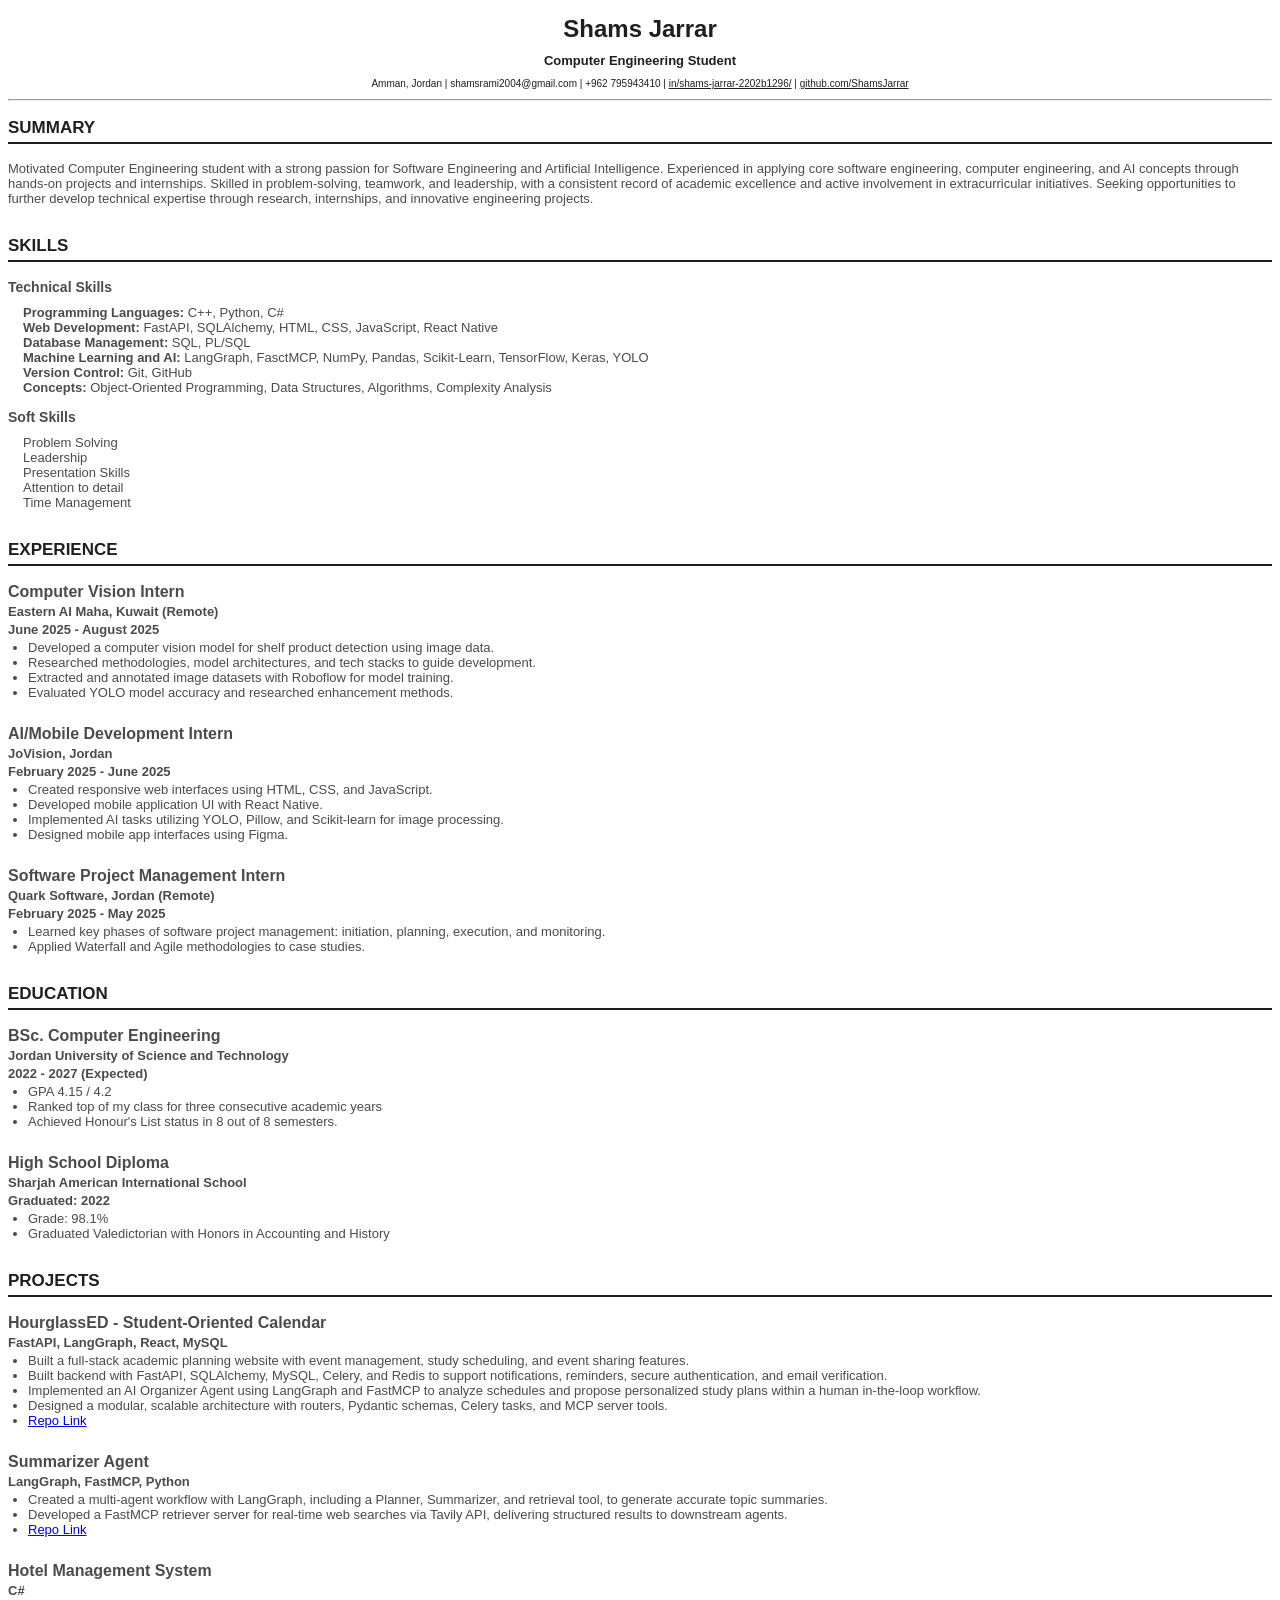
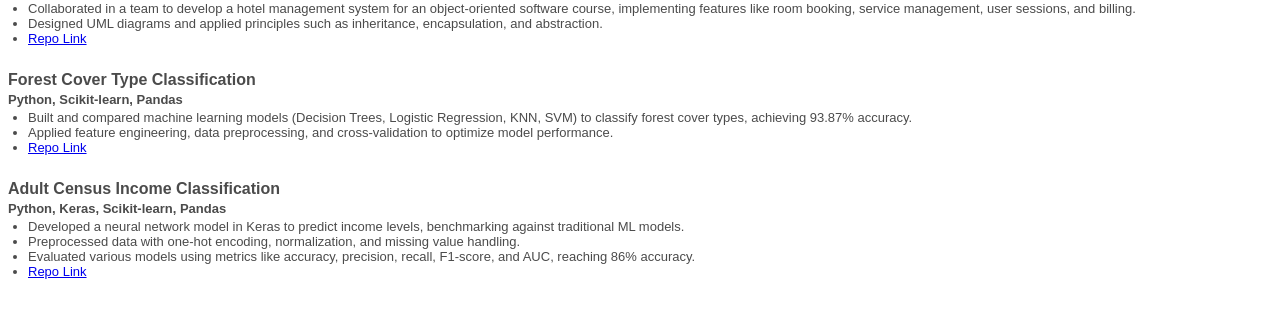
==== CV.html @ a5b00ed8 "Required Version of the task" ====
<!DOCTYPE html>
<html lang="en">

    <head>
        <title>Shams Jarrar CV</title>

        <style>
            header {
                text-align: center;
                color:#1f1f1f;
            }

            header p.info a {
                color: #1f1f1f;
            }

            body {
                font-family: Arial, Helvetica, sans-serif;
            }

            section {
                margin-bottom: 30px;
            }

            h3.section-title {
                font-size: 17px;
                font-weight: 600;
                padding-bottom: 4px;
                color:#1f1f1f;
                border-bottom: 2px solid #1f1f1f;
            }
            
            p.section-body {
                font-size: 13px;
                color: #4b4b4b;
                font-weight: 500;
            }

            p.list-title {
                font-size: 14px;
                color: #4b4b4b;
                font-weight: 600;
                margin-bottom: 10px;
            }

            ul.skills {
                list-style-type: none;
                padding-left: 15px;
                margin-top: 0;
                margin-bottom: 10px;
            }

            li {
                font-size: 13px;
                color: #4b4b4b;
                font-weight: 500;
            }

            div.experience {
                margin-bottom: 25px;
            }

            p.experience-title {
                font-size: 16px;
                color: #4b4b4b;
                font-weight: 600;
                margin-bottom: 3px;
            }

            p.experience-subtitle {
                font-size: 13px;
                color: #4b4b4b;
                font-weight: 600;
                margin-top: 0;
                margin-bottom: 3px;
            }

            ul.experience-desc {
                list-style-type: disc;
                padding-left: 20px;
                margin-top: 0;
            }

            div.education {
                margin-bottom: 25px;
            }

            p.education-title {
                font-size: 16px;
                color: #4b4b4b;
                font-weight: 600;
                margin-bottom: 3px;
            }

            p.education-subtitle {
                font-size: 13px;
                color: #4b4b4b;
                font-weight: 600;
                margin-top: 0;
                margin-bottom: 3px;
            }

            ul.education-desc {
                list-style-type: disc;
                padding-left: 20px;
                margin-top: 0;
            }

            div.project {
                margin-bottom: 25px;
            }

            p.project-title {
                font-size: 16px;
                color: #4b4b4b;
                font-weight: 600;
                margin-bottom: 3px;
            }
            
            p.project-subtitle {
                font-size: 13px;
                color: #4b4b4b;
                font-weight: 600;
                margin-top: 0;
                margin-bottom: 3px;
            }

            ul.project-desc {
                list-style-type: disc;
                padding-left: 20px;
                margin-top: 0;
            }

        </style>
    </head>

    <body>

        <header>
            <h2 style="margin-top: 15px; margin-bottom: 6px;">Shams Jarrar</h2>
            <p style="font-size: 13px; margin: 10px; font-weight: 600;">Computer Engineering Student</p>
            <p style="font-size: 10px" class="info">Amman, Jordan | 
                <a href="mailto:shamsrami2004@gmail.com" style="text-decoration: none">shamsrami2004@gmail.com</a> | 
                <a href="tel:+962795943410" style="text-decoration: none">+962 795943410</a> |
                <a href="https://www.linkedin.com/in/shams-jarrar-2202b1296/">in/shams-jarrar-2202b1296/</a> |
                <a href="https://github.com/shamsjarrar">github.com/ShamsJarrar</a>
             </p>
        </header>
        <hr>

        <main>

            <section aria-labelledby="summary">
                <h3 class="section-title">SUMMARY</h3>
                <p class="section-body">
                    Motivated Computer Engineering student with a strong passion for Software Engineering and Artificial Intelligence. Experienced in applying core
                    software engineering, computer engineering, and AI concepts through hands-on projects and internships. Skilled in problem-solving, teamwork,
                    and leadership, with a consistent record of academic excellence and active involvement in extracurricular initiatives. Seeking opportunities to
                    further develop technical expertise through research, internships, and innovative engineering projects.
                </p>
            </section>

            <section aria-labelledby="skills">
                <h3 class="section-title">SKILLS</h3>
                <p class="list-title">Technical Skills</p>
                <ul class="skills">
                    <li><strong >Programming Languages: </strong> C++, Python, C#</li>
                    <li><strong >Web Development: </strong> FastAPI, SQLAlchemy, HTML, CSS, JavaScript, React Native</li>
                    <li><strong >Database Management: </strong> SQL, PL/SQL</li>
                    <li><strong >Machine Learning and AI: </strong> LangGraph, FasctMCP, NumPy, Pandas, Scikit-Learn, TensorFlow, Keras, YOLO</li>
                    <li><strong >Version Control: </strong> Git, GitHub</li>
                    <li><strong >Concepts: </strong> Object-Oriented Programming, Data Structures, Algorithms, Complexity Analysis</li>
                </ul>

                <p class="list-title">Soft Skills</p>
                <ul class="skills">
                    <li>Problem Solving</li>
                    <li>Leadership</li>
                    <li>Presentation Skills</li>
                    <li>Attention to detail</li>
                    <li>Time Management</li>
                </ul>
            </section>

            <section aria-labelledby="experience">
                <h3 class="section-title">EXPERIENCE</h3>
                
                <div aria-labelledby="Computer-Vision intern" class="experience">
                    <p class="experience-title">Computer Vision Intern</p>
                    <p class="experience-subtitle">Eastern Al Maha, Kuwait (Remote)</p>
                    <p class="experience-subtitle">June 2025 - August 2025</p>
                    <ul class="experience-desc">
                        <li>Developed a computer vision model for shelf product detection using image data.</li>
                        <li>Researched methodologies, model architectures, and tech stacks to guide development.</li>
                        <li>Extracted and annotated image datasets with Roboflow for model training.</li>
                        <li>Evaluated YOLO model accuracy and researched enhancement methods.</li>
                    </ul>
                </div>

                <div aria-labelledby="AI/Mobile dev intern" class="experience">
                    <p class="experience-title">AI/Mobile Development Intern</p>
                    <p class="experience-subtitle">JoVision, Jordan</p>
                    <p class="experience-subtitle">February 2025 - June 2025</p>
                    <ul class="experience-desc">
                        <li>Created responsive web interfaces using HTML, CSS, and JavaScript.</li>
                        <li>Developed mobile application UI with React Native.</li>
                        <li>Implemented AI tasks utilizing YOLO, Pillow, and Scikit-learn for image processing.</li>
                        <li>Designed mobile app interfaces using Figma.</li>
                    </ul>
                </div>

                <div aria-labelledby="Software Project Management intern" class="experience">
                    <p class="experience-title">Software Project Management Intern</p>
                    <p class="experience-subtitle">Quark Software, Jordan (Remote)</p>
                    <p class="experience-subtitle">February 2025 - May 2025</p>
                    <ul class="experience-desc">
                        <li>Learned key phases of software project management: initiation, planning, execution, and monitoring.</li>
                        <li>Applied Waterfall and Agile methodologies to case studies.</li>
                    </ul>
                </div>
            </section>

            <section aria-labelledby="education">
                <h3 class="section-title">EDUCATION</h3>

                <div aria-labelledby="Bachelor's Computer Engineering" class="education">
                    <p class="education-title">BSc. Computer Engineering</p>
                    <p class="education-subtitle">Jordan University of Science and Technology</p>
                    <p class="education-subtitle">2022 - 2027 (Expected)</p>
                    <ul class="education-desc">
                        <li>GPA 4.15 / 4.2</li>
                        <li>Ranked top of my class for three consecutive academic years</li>
                        <li>Achieved Honour's List status in 8 out of 8 semesters.</li>
                    </ul>
                </div>

                <div aria-labelledby="High School Diploma" class="education">
                    <p class="education-title">High School Diploma</p>
                    <p class="education-subtitle">Sharjah American International School</p>
                    <p class="education-subtitle">Graduated: 2022</p>
                    <ul class="education-desc">
                        <li>Grade: 98.1%</li>
                        <li>Graduated Valedictorian with Honors in Accounting and History</li>
                    </ul>
                </div>
            </section>

            <section aria-labelledby="Projects">
                <h3 class="section-title">PROJECTS</h3>

                <div aria-labelledby="Hourglassed" class="project">
                    <p class="project-title">HourglassED - Student-Oriented Calendar</p>
                    <p class="project-subtitle">FastAPI, LangGraph, React, MySQL</p>
                    <ul class="project-desc">
                        <li>Built a full-stack academic planning website with event management, study scheduling, and event sharing features.</li>
                        <li>Built backend with FastAPI, SQLAlchemy, MySQL, Celery, and Redis to support notifications, reminders, secure authentication, and email
                        verification.</li>
                        <li>Implemented an AI Organizer Agent using LangGraph and FastMCP to analyze schedules and propose personalized study plans within a human
                        in-the-loop workflow.</li>
                        <li>Designed a modular, scalable architecture with routers, Pydantic schemas, Celery tasks, and MCP server tools.</li>
                        <li><a href="https://github.com/ShamsJarrar/HourglassED">Repo Link</a></li>
                    </ul>
                </div>

               <div aria-labelledby="Summarizer Agent" class="project">
                    <p class="project-title">Summarizer Agent</p>
                    <p class="project-subtitle">LangGraph, FastMCP, Python</p>
                    <ul class="project-desc">
                        <li>Created a multi-agent workflow with LangGraph, including a Planner, Summarizer, and retrieval tool, to generate accurate topic summaries.</li>
                        <li>Developed a FastMCP retriever server for real-time web searches via Tavily API, delivering structured results to downstream agents.</li>
                        <li><a href="https://github.com/ShamsJarrar/Summarizer-Agent">Repo Link</a></li>
                    </ul>
                </div> 

                <div aria-labelledby="Hotel Management System" class="project">
                    <p class="project-title">Hotel Management System</p>
                    <p class="project-subtitle">C#</p>
                    <ul class="project-desc">
                        <li>Collaborated in a team to develop a hotel management system for an object-oriented software course, implementing features like room booking,
                        service management, user sessions, and billing.</li>
                        <li>Designed UML diagrams and applied principles such as inheritance, encapsulation, and abstraction.</li>
                        <li><a href="https://github.com/ShamsJarrar/Hotel-Management-System">Repo Link</a></li>
                    </ul>
                </div>

                <div aria-labelledby="Forest Cover Type Classification" class="project">
                    <p class="project-title">Forest Cover Type Classification</p>
                    <p class="project-subtitle">Python, Scikit-learn, Pandas</p>
                    <ul class="project-desc">
                        <li>Built and compared machine learning models (Decision Trees, Logistic Regression, KNN, SVM) to classify forest cover types, achieving 93.87%
                        accuracy.</li>
                        <li>Applied feature engineering, data preprocessing, and cross-validation to optimize model performance.</li>
                        <li><a href="https://github.com/ShamsJarrar/Forest-Cover-Type-Classification">Repo Link</a></li>
                    </ul>
                </div>

                <div aria-labelledby="Adult Census Income Classification" class="project">
                    <p class="project-title">Adult Census Income Classification</p>
                    <p class="project-subtitle">Python, Keras, Scikit-learn, Pandas</p>
                    <ul class="project-desc">
                        <li>Developed a neural network model in Keras to predict income levels, benchmarking against traditional ML models.</li>
                        <li>Preprocessed data with one-hot encoding, normalization, and missing value handling.</li>
                        <li>Evaluated various models using metrics like accuracy, precision, recall, F1-score, and AUC, reaching 86% accuracy.</li>
                        <li><a href="https://github.com/ShamsJarrar/Adult-Census-Income-Classification">Repo Link</a></li>
                    </ul>
                </div>
            </section>

            

        </main>

    </body>

</html>
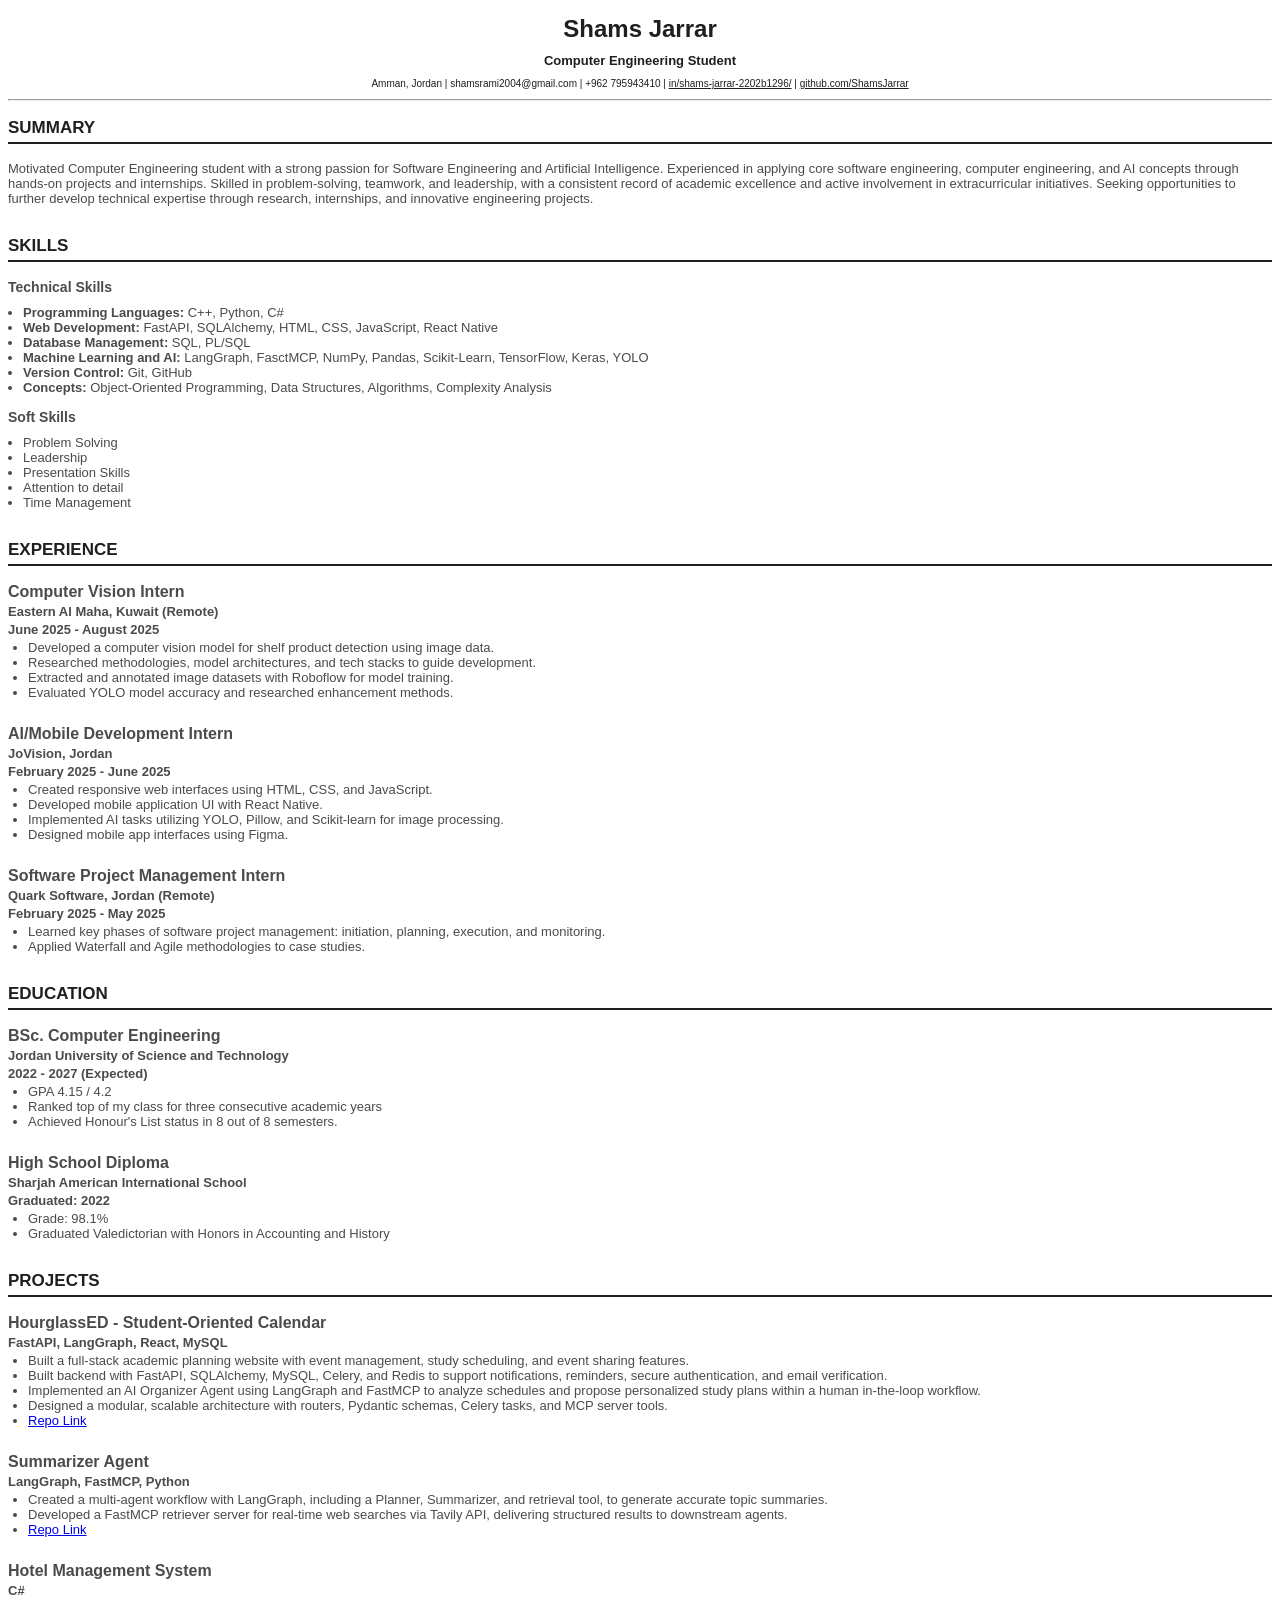
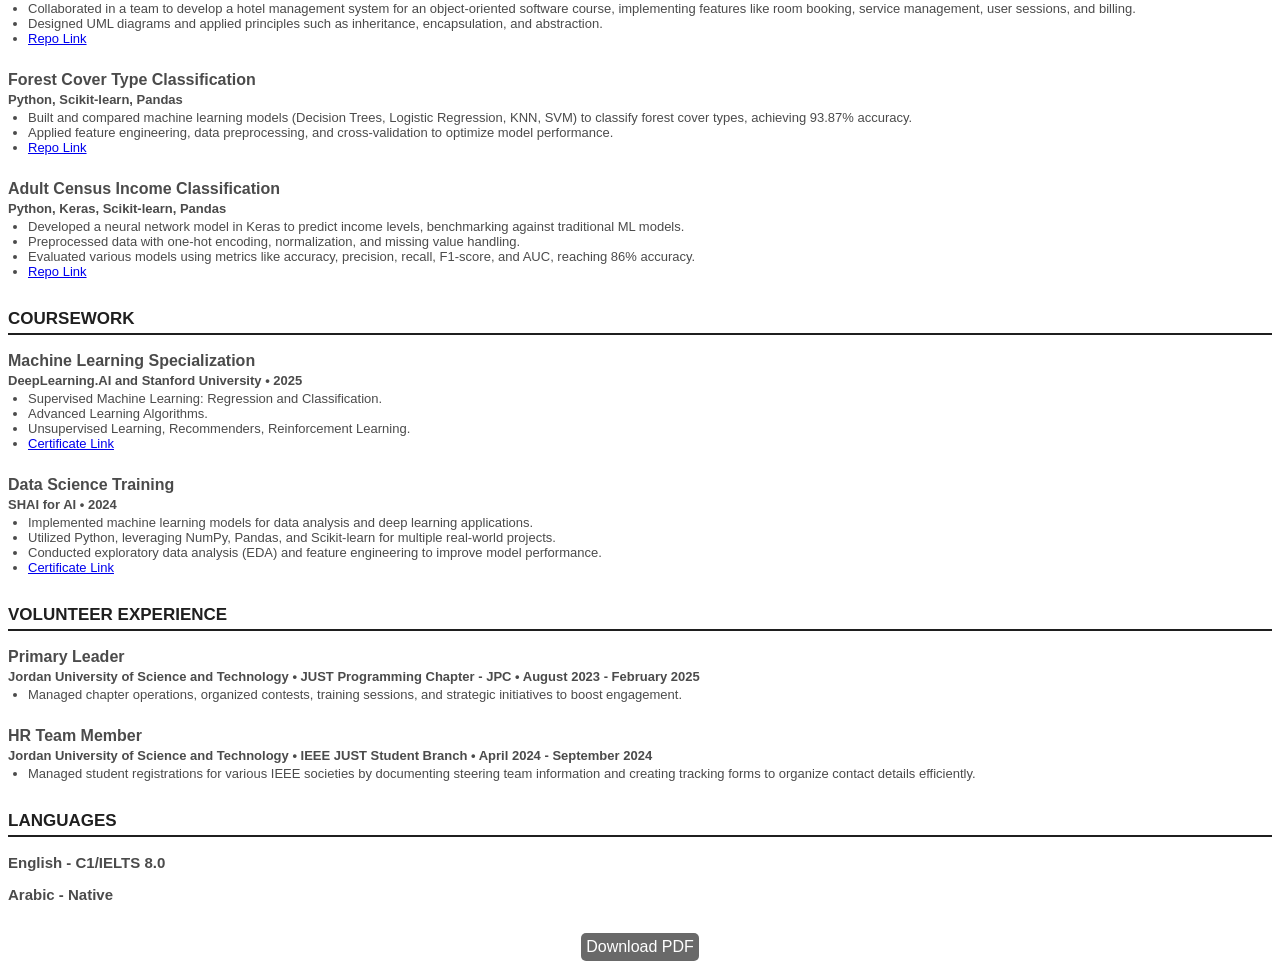
==== commit c9529171: "Added more sections and added download pdf option" ====
--- a/CV.html
+++ b/CV.html
@@ -30,12 +30,14 @@
                 border-bottom: 2px solid #1f1f1f;
             }
             
-            p.section-body {
+            /* Summary */
+            p.summary-body {
                 font-size: 13px;
                 color: #4b4b4b;
                 font-weight: 500;
             }
 
+            /*Skills*/
             p.list-title {
                 font-size: 14px;
                 color: #4b4b4b;
@@ -44,7 +46,7 @@
             }
 
             ul.skills {
-                list-style-type: none;
+                list-style-type: disc;
                 padding-left: 15px;
                 margin-top: 0;
                 margin-bottom: 10px;
@@ -56,6 +58,7 @@
                 font-weight: 500;
             }
 
+            /* Experience */
             div.experience {
                 margin-bottom: 25px;
             }
@@ -81,6 +84,7 @@
                 margin-top: 0;
             }
 
+            /* Education */
             div.education {
                 margin-bottom: 25px;
             }
@@ -106,6 +110,7 @@
                 margin-top: 0;
             }
 
+            /* Projects */
             div.project {
                 margin-bottom: 25px;
             }
@@ -129,6 +134,98 @@
                 list-style-type: disc;
                 padding-left: 20px;
                 margin-top: 0;
+            }
+
+            /* Coursework */
+            div.coursework {
+                margin-bottom: 25px;
+            }
+
+            p.coursework-title {
+                font-size: 16px;
+                color: #4b4b4b;
+                font-weight: 600;
+                margin-bottom: 3px;
+            }
+
+            p.coursework-subtitle {
+                font-size: 13px;
+                color: #4b4b4b;
+                font-weight: 600;
+                margin-top: 0;
+                margin-bottom: 3px;
+            }
+
+            ul.coursework-desc {
+                list-style-type: disc;
+                padding-left: 20px;
+                margin-top: 0;
+            }
+
+            /*Volunteer*/
+            div.volunteer {
+                margin-bottom: 25px;
+            }
+
+            p.volunteer-title {
+                font-size: 16px;
+                color: #4b4b4b;
+                font-weight: 600;
+                margin-bottom: 3px;
+            }
+
+            p.volunteer-subtitle {
+                font-size: 13px;
+                color: #4b4b4b;
+                font-weight: 600;
+                margin-top: 0;
+                margin-bottom: 3px;
+            }
+
+            ul.volunteer-desc {
+                list-style-type: disc;
+                padding-left: 20px;
+                margin-top: 0;
+            }
+
+            /*Languages*/
+            p.language {
+                font-size: 15px;
+                color: #4b4b4b;
+                font-weight: 600;
+                margin-bottom: 15px;
+            }
+
+            /*PDF Download Button*/
+            button {
+                background-color: #696969;
+                color: white;
+                border: none;
+                border-radius: 5px;
+                padding: 5px;
+                font-size: 16px;
+            }
+
+            button:hover {
+                background-color: #999999;
+            }
+
+            @media print {
+                button {
+                    display: none;
+                }
+                
+                body {
+                    margin: 0;
+                    padding: 20px;
+                    background: white;
+                    color: black;
+                }
+            }
+
+            @page {
+                size: A4;
+                margin: 20mm;
             }
 
         </style>
@@ -146,13 +243,14 @@
                 <a href="https://github.com/shamsjarrar">github.com/ShamsJarrar</a>
              </p>
         </header>
+
         <hr>
 
         <main>
 
             <section aria-labelledby="summary">
                 <h3 class="section-title">SUMMARY</h3>
-                <p class="section-body">
+                <p class="summary-body">
                     Motivated Computer Engineering student with a strong passion for Software Engineering and Artificial Intelligence. Experienced in applying core
                     software engineering, computer engineering, and AI concepts through hands-on projects and internships. Skilled in problem-solving, teamwork,
                     and leadership, with a consistent record of academic excellence and active involvement in extracurricular initiatives. Seeking opportunities to
@@ -306,10 +404,67 @@
                 </div>
             </section>
 
+            <section aria-labelledby="Coursework">
+                <h3 class="section-title">COURSEWORK</h3>
+
+                <div aria-labelledby="Machine Learning Specialization" class="coursework">
+                    <p class="coursework-title">Machine Learning Specialization</p>
+                    <p class="coursework-subtitle">DeepLearning.AI and Stanford University • 2025</p>
+                    <ul class="coursework-desc">
+                        <li>Supervised Machine Learning: Regression and Classification.</li>
+                        <li>Advanced Learning Algorithms.</li>
+                        <li>Unsupervised Learning, Recommenders, Reinforcement Learning.</li>
+                        <li><a href="https://coursera.org/share/f9089699685578a5eaf85d1ded2d1d23">Certificate Link</a></li>
+                    </ul>
+                </div>
+
+                <div aria-labelledby="Data Science Training" class="coursework">
+                    <p class="coursework-title">Data Science Training</p>
+                    <p class="coursework-subtitle">SHAI for AI • 2024</p>
+                    <ul class="coursework-desc">
+                        <li>Implemented machine learning models for data analysis and deep learning applications.</li>
+                        <li>Utilized Python, leveraging NumPy, Pandas, and Scikit-learn for multiple real-world projects.</li>
+                        <li>Conducted exploratory data analysis (EDA) and feature engineering to improve model performance.</li>
+                        <li><a href="https://drive.google.com/file/d/1UxlGLKKX-EAxB8bT6cUQs9x_mluF6j4K/view?usp=sharing">Certificate Link</a></li>
+                    </ul>
+                </div>
+            </section>
             
-
+            <section aria-labelledby="Volunteer Experience">
+                <h3 class="section-title">VOLUNTEER EXPERIENCE</h3>
+
+                <div aria-labelledby="JPC Primary Leader" class="volunteer">
+                    <p class="volunteer-title">Primary Leader</p>
+                    <p class="volunteer-subtitle">Jordan University of Science and Technology • JUST Programming Chapter - JPC • August 2023 - February 2025</p>
+                    <ul class="volunteer-desc">
+                        <li>Managed chapter operations, organized contests, training sessions, and strategic initiatives to boost engagement.</li>
+                    </ul>
+                </div>
+
+                <div aria-labelledby="HR Team Member" class="volunteer">
+                    <p class="volunteer-title">HR Team Member</p>
+                    <p class="volunteer-subtitle">Jordan University of Science and Technology • IEEE JUST Student Branch • April 2024 - September 2024</p>
+                    <ul class="volunteer-desc">
+                        <li>Managed student registrations for various IEEE societies by documenting steering team information and creating tracking forms to organize
+                        contact details efficiently.</li>
+                    </ul>
+                </div>
+            </section>
+
+            <section aria-labelledby="Languages">
+                <h3 class="section-title">LANGUAGES</h3>
+                
+                <p class="language">English - C1/IELTS 8.0</p>
+                <p class="language">Arabic - Native</p>
+            </section>
         </main>
 
+        <footer style="text-align: center;">
+            <button onclick="window.print()">
+                Download PDF
+            </button>
+        </footer>
+
     </body>
 
 </html>
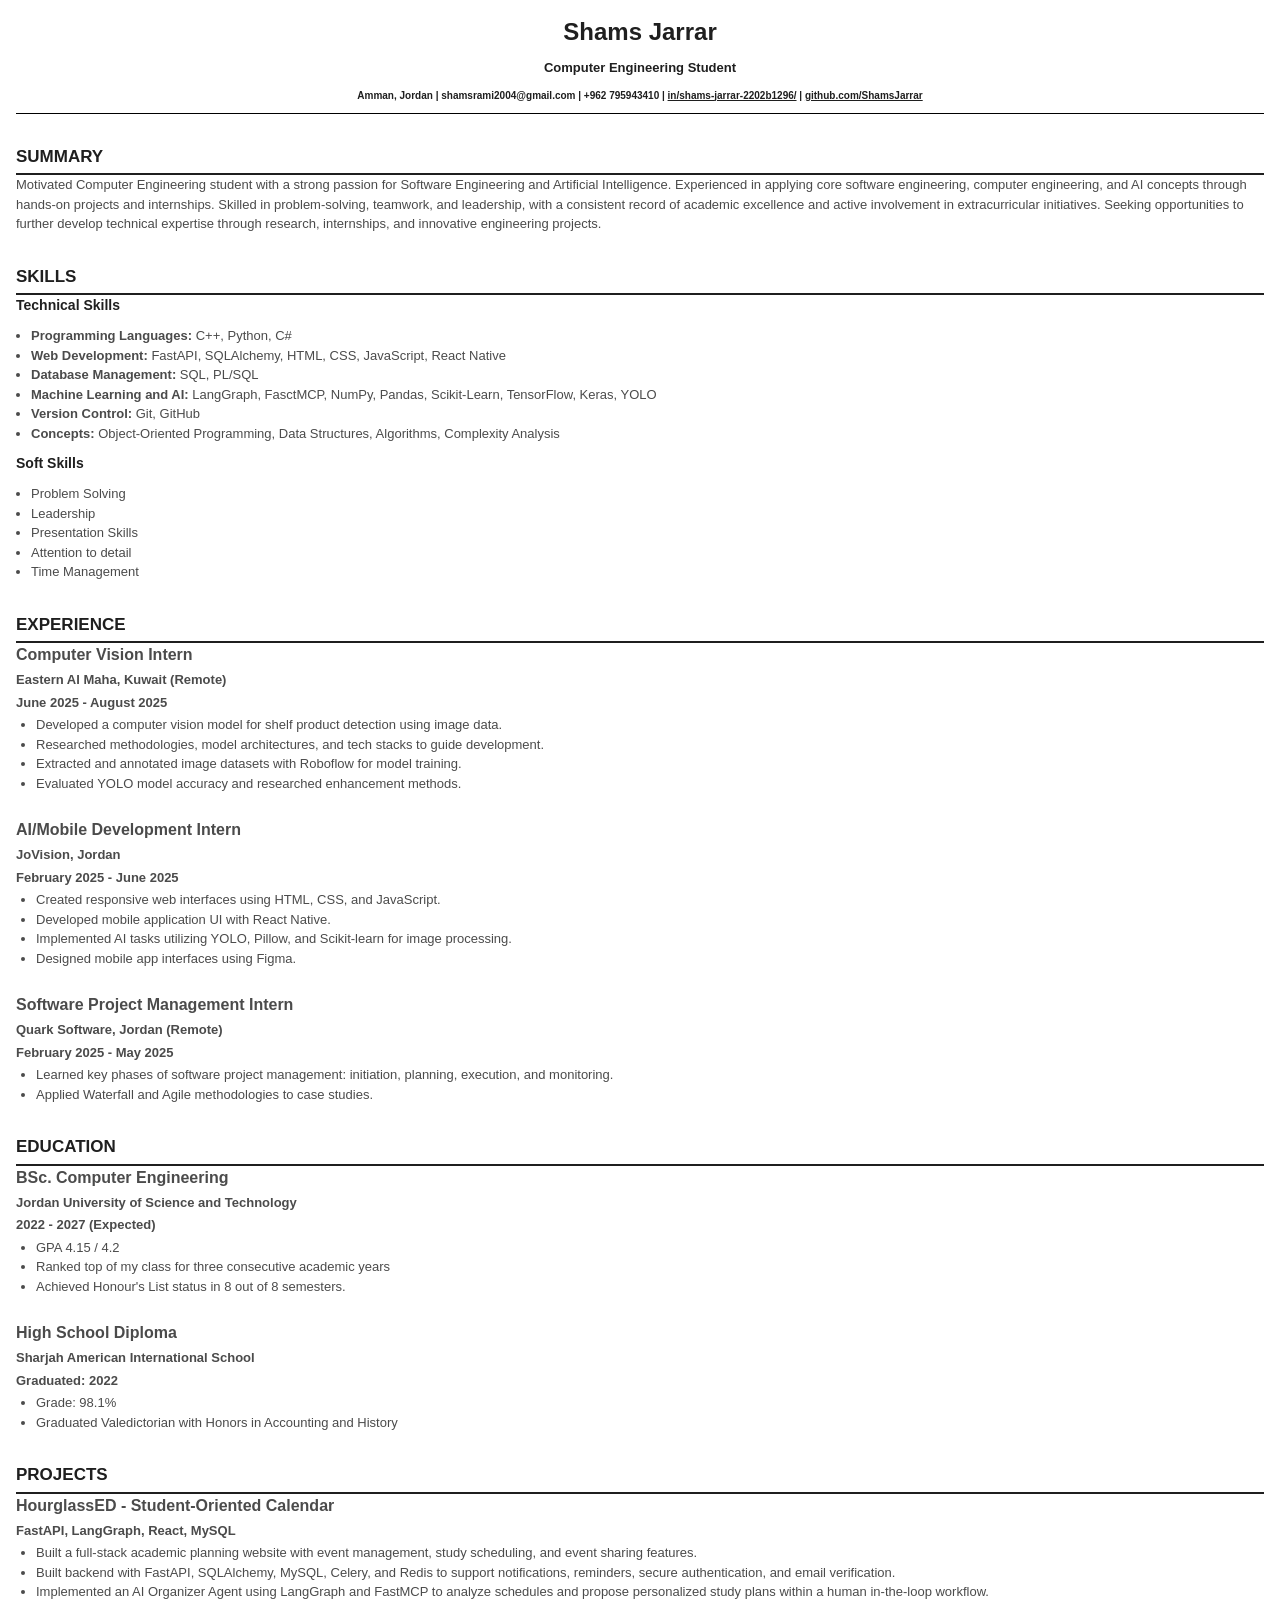
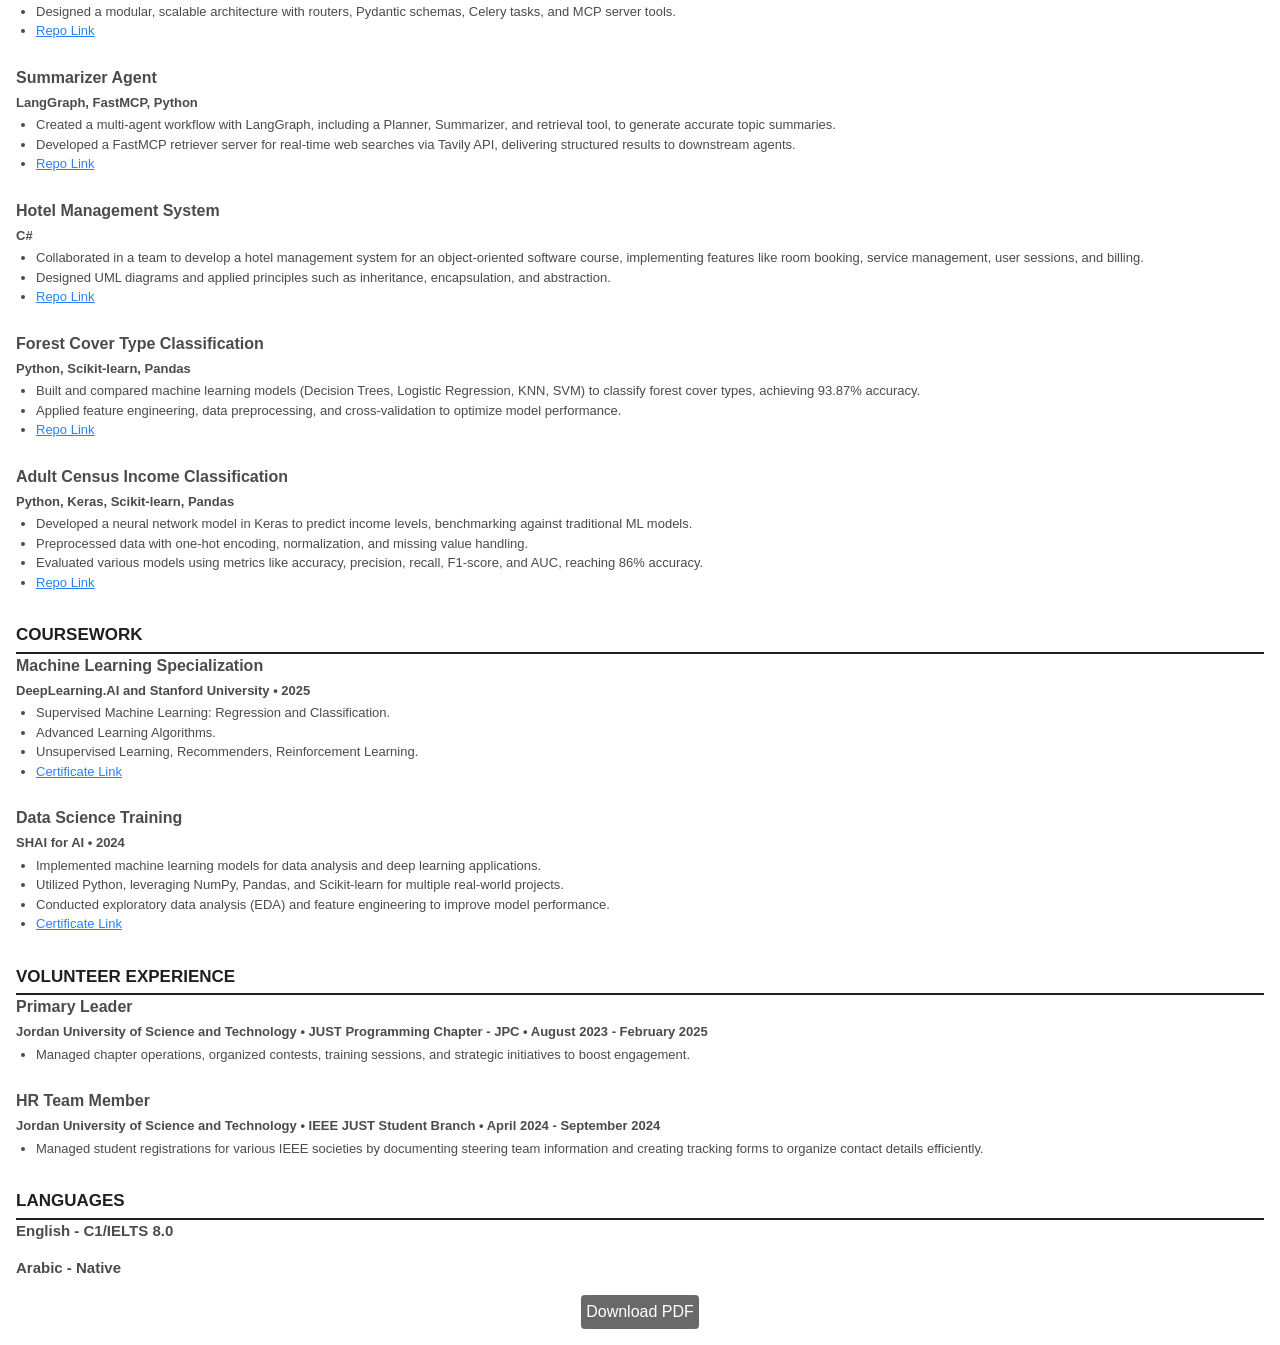
==== commit 4f556959: "Added styles through tailwind" ====
--- a/CV.html
+++ b/CV.html
@@ -3,240 +3,15 @@
 
     <head>
         <title>Shams Jarrar CV</title>
-
-        <style>
-            header {
-                text-align: center;
-                color:#1f1f1f;
-            }
-
-            header p.info a {
-                color: #1f1f1f;
-            }
-
-            body {
-                font-family: Arial, Helvetica, sans-serif;
-            }
-
-            section {
-                margin-bottom: 30px;
-            }
-
-            h3.section-title {
-                font-size: 17px;
-                font-weight: 600;
-                padding-bottom: 4px;
-                color:#1f1f1f;
-                border-bottom: 2px solid #1f1f1f;
-            }
-            
-            /* Summary */
-            p.summary-body {
-                font-size: 13px;
-                color: #4b4b4b;
-                font-weight: 500;
-            }
-
-            /*Skills*/
-            p.list-title {
-                font-size: 14px;
-                color: #4b4b4b;
-                font-weight: 600;
-                margin-bottom: 10px;
-            }
-
-            ul.skills {
-                list-style-type: disc;
-                padding-left: 15px;
-                margin-top: 0;
-                margin-bottom: 10px;
-            }
-
-            li {
-                font-size: 13px;
-                color: #4b4b4b;
-                font-weight: 500;
-            }
-
-            /* Experience */
-            div.experience {
-                margin-bottom: 25px;
-            }
-
-            p.experience-title {
-                font-size: 16px;
-                color: #4b4b4b;
-                font-weight: 600;
-                margin-bottom: 3px;
-            }
-
-            p.experience-subtitle {
-                font-size: 13px;
-                color: #4b4b4b;
-                font-weight: 600;
-                margin-top: 0;
-                margin-bottom: 3px;
-            }
-
-            ul.experience-desc {
-                list-style-type: disc;
-                padding-left: 20px;
-                margin-top: 0;
-            }
-
-            /* Education */
-            div.education {
-                margin-bottom: 25px;
-            }
-
-            p.education-title {
-                font-size: 16px;
-                color: #4b4b4b;
-                font-weight: 600;
-                margin-bottom: 3px;
-            }
-
-            p.education-subtitle {
-                font-size: 13px;
-                color: #4b4b4b;
-                font-weight: 600;
-                margin-top: 0;
-                margin-bottom: 3px;
-            }
-
-            ul.education-desc {
-                list-style-type: disc;
-                padding-left: 20px;
-                margin-top: 0;
-            }
-
-            /* Projects */
-            div.project {
-                margin-bottom: 25px;
-            }
-
-            p.project-title {
-                font-size: 16px;
-                color: #4b4b4b;
-                font-weight: 600;
-                margin-bottom: 3px;
-            }
-            
-            p.project-subtitle {
-                font-size: 13px;
-                color: #4b4b4b;
-                font-weight: 600;
-                margin-top: 0;
-                margin-bottom: 3px;
-            }
-
-            ul.project-desc {
-                list-style-type: disc;
-                padding-left: 20px;
-                margin-top: 0;
-            }
-
-            /* Coursework */
-            div.coursework {
-                margin-bottom: 25px;
-            }
-
-            p.coursework-title {
-                font-size: 16px;
-                color: #4b4b4b;
-                font-weight: 600;
-                margin-bottom: 3px;
-            }
-
-            p.coursework-subtitle {
-                font-size: 13px;
-                color: #4b4b4b;
-                font-weight: 600;
-                margin-top: 0;
-                margin-bottom: 3px;
-            }
-
-            ul.coursework-desc {
-                list-style-type: disc;
-                padding-left: 20px;
-                margin-top: 0;
-            }
-
-            /*Volunteer*/
-            div.volunteer {
-                margin-bottom: 25px;
-            }
-
-            p.volunteer-title {
-                font-size: 16px;
-                color: #4b4b4b;
-                font-weight: 600;
-                margin-bottom: 3px;
-            }
-
-            p.volunteer-subtitle {
-                font-size: 13px;
-                color: #4b4b4b;
-                font-weight: 600;
-                margin-top: 0;
-                margin-bottom: 3px;
-            }
-
-            ul.volunteer-desc {
-                list-style-type: disc;
-                padding-left: 20px;
-                margin-top: 0;
-            }
-
-            /*Languages*/
-            p.language {
-                font-size: 15px;
-                color: #4b4b4b;
-                font-weight: 600;
-                margin-bottom: 15px;
-            }
-
-            /*PDF Download Button*/
-            button {
-                background-color: #696969;
-                color: white;
-                border: none;
-                border-radius: 5px;
-                padding: 5px;
-                font-size: 16px;
-            }
-
-            button:hover {
-                background-color: #999999;
-            }
-
-            @media print {
-                button {
-                    display: none;
-                }
-                
-                body {
-                    margin: 0;
-                    padding: 20px;
-                    background: white;
-                    color: black;
-                }
-            }
-
-            @page {
-                size: A4;
-                margin: 20mm;
-            }
-
-        </style>
+        <link rel="stylesheet" href="output.css">
     </head>
 
     <body>
 
         <header>
-            <h2 style="margin-top: 15px; margin-bottom: 6px;">Shams Jarrar</h2>
-            <p style="font-size: 13px; margin: 10px; font-weight: 600;">Computer Engineering Student</p>
-            <p style="font-size: 10px" class="info">Amman, Jordan | 
+            <h2 class="header-title">Shams Jarrar</h2>
+            <p>Computer Engineering Student</p>
+            <p class="info">Amman, Jordan | 
                 <a href="mailto:shamsrami2004@gmail.com" style="text-decoration: none">shamsrami2004@gmail.com</a> | 
                 <a href="tel:+962795943410" style="text-decoration: none">+962 795943410</a> |
                 <a href="https://www.linkedin.com/in/shams-jarrar-2202b1296/">in/shams-jarrar-2202b1296/</a> |
@@ -248,7 +23,7 @@
 
         <main>
 
-            <section aria-labelledby="summary">
+            <section aria-label="summary">
                 <h3 class="section-title">SUMMARY</h3>
                 <p class="summary-body">
                     Motivated Computer Engineering student with a strong passion for Software Engineering and Artificial Intelligence. Experienced in applying core
@@ -258,7 +33,7 @@
                 </p>
             </section>
 
-            <section aria-labelledby="skills">
+            <section aria-label="skills">
                 <h3 class="section-title">SKILLS</h3>
                 <p class="list-title">Technical Skills</p>
                 <ul class="skills">
@@ -280,10 +55,10 @@
                 </ul>
             </section>
 
-            <section aria-labelledby="experience">
+            <section aria-label="experience">
                 <h3 class="section-title">EXPERIENCE</h3>
                 
-                <div aria-labelledby="Computer-Vision intern" class="experience">
+                <div aria-label="Computer-Vision intern" class="experience">
                     <p class="experience-title">Computer Vision Intern</p>
                     <p class="experience-subtitle">Eastern Al Maha, Kuwait (Remote)</p>
                     <p class="experience-subtitle">June 2025 - August 2025</p>
@@ -295,7 +70,7 @@
                     </ul>
                 </div>
 
-                <div aria-labelledby="AI/Mobile dev intern" class="experience">
+                <div aria-label="AI/Mobile dev intern" class="experience">
                     <p class="experience-title">AI/Mobile Development Intern</p>
                     <p class="experience-subtitle">JoVision, Jordan</p>
                     <p class="experience-subtitle">February 2025 - June 2025</p>
@@ -307,7 +82,7 @@
                     </ul>
                 </div>
 
-                <div aria-labelledby="Software Project Management intern" class="experience">
+                <div aria-label="Software Project Management intern" class="experience">
                     <p class="experience-title">Software Project Management Intern</p>
                     <p class="experience-subtitle">Quark Software, Jordan (Remote)</p>
                     <p class="experience-subtitle">February 2025 - May 2025</p>
@@ -318,10 +93,10 @@
                 </div>
             </section>
 
-            <section aria-labelledby="education">
+            <section aria-label="education">
                 <h3 class="section-title">EDUCATION</h3>
 
-                <div aria-labelledby="Bachelor's Computer Engineering" class="education">
+                <div aria-label="Bachelor's Computer Engineering" class="education">
                     <p class="education-title">BSc. Computer Engineering</p>
                     <p class="education-subtitle">Jordan University of Science and Technology</p>
                     <p class="education-subtitle">2022 - 2027 (Expected)</p>
@@ -332,7 +107,7 @@
                     </ul>
                 </div>
 
-                <div aria-labelledby="High School Diploma" class="education">
+                <div aria-label="High School Diploma" class="education">
                     <p class="education-title">High School Diploma</p>
                     <p class="education-subtitle">Sharjah American International School</p>
                     <p class="education-subtitle">Graduated: 2022</p>
@@ -343,10 +118,10 @@
                 </div>
             </section>
 
-            <section aria-labelledby="Projects">
+            <section aria-label="Projects">
                 <h3 class="section-title">PROJECTS</h3>
 
-                <div aria-labelledby="Hourglassed" class="project">
+                <div aria-label="Hourglassed" class="project">
                     <p class="project-title">HourglassED - Student-Oriented Calendar</p>
                     <p class="project-subtitle">FastAPI, LangGraph, React, MySQL</p>
                     <ul class="project-desc">
@@ -360,7 +135,7 @@
                     </ul>
                 </div>
 
-               <div aria-labelledby="Summarizer Agent" class="project">
+               <div aria-label="Summarizer Agent" class="project">
                     <p class="project-title">Summarizer Agent</p>
                     <p class="project-subtitle">LangGraph, FastMCP, Python</p>
                     <ul class="project-desc">
@@ -404,10 +179,10 @@
                 </div>
             </section>
 
-            <section aria-labelledby="Coursework">
+            <section aria-label="Coursework">
                 <h3 class="section-title">COURSEWORK</h3>
 
-                <div aria-labelledby="Machine Learning Specialization" class="coursework">
+                <div aria-label="Machine Learning Specialization" class="coursework">
                     <p class="coursework-title">Machine Learning Specialization</p>
                     <p class="coursework-subtitle">DeepLearning.AI and Stanford University • 2025</p>
                     <ul class="coursework-desc">
@@ -418,7 +193,7 @@
                     </ul>
                 </div>
 
-                <div aria-labelledby="Data Science Training" class="coursework">
+                <div aria-label="Data Science Training" class="coursework">
                     <p class="coursework-title">Data Science Training</p>
                     <p class="coursework-subtitle">SHAI for AI • 2024</p>
                     <ul class="coursework-desc">
@@ -430,10 +205,10 @@
                 </div>
             </section>
             
-            <section aria-labelledby="Volunteer Experience">
+            <section aria-label="Volunteer Experience">
                 <h3 class="section-title">VOLUNTEER EXPERIENCE</h3>
 
-                <div aria-labelledby="JPC Primary Leader" class="volunteer">
+                <div aria-label="JPC Primary Leader" class="volunteer">
                     <p class="volunteer-title">Primary Leader</p>
                     <p class="volunteer-subtitle">Jordan University of Science and Technology • JUST Programming Chapter - JPC • August 2023 - February 2025</p>
                     <ul class="volunteer-desc">
@@ -441,7 +216,7 @@
                     </ul>
                 </div>
 
-                <div aria-labelledby="HR Team Member" class="volunteer">
+                <div aria-label="HR Team Member" class="volunteer">
                     <p class="volunteer-title">HR Team Member</p>
                     <p class="volunteer-subtitle">Jordan University of Science and Technology • IEEE JUST Student Branch • April 2024 - September 2024</p>
                     <ul class="volunteer-desc">
@@ -451,7 +226,7 @@
                 </div>
             </section>
 
-            <section aria-labelledby="Languages">
+            <section aria-label="Languages">
                 <h3 class="section-title">LANGUAGES</h3>
                 
                 <p class="language">English - C1/IELTS 8.0</p>
@@ -459,7 +234,7 @@
             </section>
         </main>
 
-        <footer style="text-align: center;">
+        <footer>
             <button onclick="window.print()">
                 Download PDF
             </button>
--- a/output.css
+++ b/output.css
@@ -0,0 +1,406 @@
+/*! tailwindcss v4.3.2 | MIT License | https://tailwindcss.com */
+@layer properties;
+@layer theme, base, components, utilities;
+@layer theme {
+  :root, :host {
+    --font-sans: ui-sans-serif, system-ui, sans-serif, "Apple Color Emoji",
+      "Segoe UI Emoji", "Segoe UI Symbol", "Noto Color Emoji";
+    --font-mono: ui-monospace, SFMono-Regular, Menlo, Monaco, Consolas, "Liberation Mono",
+      "Courier New", monospace;
+    --color-blue-500: oklch(62.3% 0.214 259.815);
+    --color-black: #000;
+    --color-white: #fff;
+    --spacing: 0.25rem;
+    --text-sm: 0.875rem;
+    --text-sm--line-height: calc(1.25 / 0.875);
+    --text-base: 1rem;
+    --text-base--line-height: calc(1.5 / 1);
+    --text-2xl: 1.5rem;
+    --text-2xl--line-height: calc(2 / 1.5);
+    --font-weight-medium: 500;
+    --font-weight-semibold: 600;
+    --font-weight-bold: 700;
+    --default-font-family: var(--font-sans);
+    --default-mono-font-family: var(--font-mono);
+    --font-arial: Arial, Helvetica, sans-serif;
+  }
+}
+@layer base {
+  *, ::after, ::before, ::backdrop, ::file-selector-button {
+    box-sizing: border-box;
+    margin: 0;
+    padding: 0;
+    border: 0 solid;
+  }
+  html, :host {
+    line-height: 1.5;
+    -webkit-text-size-adjust: 100%;
+    tab-size: 4;
+    font-family: var(--default-font-family, ui-sans-serif, system-ui, sans-serif, "Apple Color Emoji", "Segoe UI Emoji", "Segoe UI Symbol", "Noto Color Emoji");
+    font-feature-settings: var(--default-font-feature-settings, normal);
+    font-variation-settings: var(--default-font-variation-settings, normal);
+    -webkit-tap-highlight-color: transparent;
+  }
+  hr {
+    height: 0;
+    color: inherit;
+    border-top-width: 1px;
+  }
+  abbr:where([title]) {
+    -webkit-text-decoration: underline dotted;
+    text-decoration: underline dotted;
+  }
+  h1, h2, h3, h4, h5, h6 {
+    font-size: inherit;
+    font-weight: inherit;
+  }
+  a {
+    color: inherit;
+    -webkit-text-decoration: inherit;
+    text-decoration: inherit;
+  }
+  b, strong {
+    font-weight: bolder;
+  }
+  code, kbd, samp, pre {
+    font-family: var(--default-mono-font-family, ui-monospace, SFMono-Regular, Menlo, Monaco, Consolas, "Liberation Mono", "Courier New", monospace);
+    font-feature-settings: var(--default-mono-font-feature-settings, normal);
+    font-variation-settings: var(--default-mono-font-variation-settings, normal);
+    font-size: 1em;
+  }
+  small {
+    font-size: 80%;
+  }
+  sub, sup {
+    font-size: 75%;
+    line-height: 0;
+    position: relative;
+    vertical-align: baseline;
+  }
+  sub {
+    bottom: -0.25em;
+  }
+  sup {
+    top: -0.5em;
+  }
+  table {
+    text-indent: 0;
+    border-color: inherit;
+    border-collapse: collapse;
+  }
+  :-moz-focusring {
+    outline: auto;
+  }
+  progress {
+    vertical-align: baseline;
+  }
+  summary {
+    display: list-item;
+  }
+  ol, ul, menu {
+    list-style: none;
+  }
+  img, svg, video, canvas, audio, iframe, embed, object {
+    display: block;
+    vertical-align: middle;
+  }
+  img, video {
+    max-width: 100%;
+    height: auto;
+  }
+  button, input, select, optgroup, textarea, ::file-selector-button {
+    font: inherit;
+    font-feature-settings: inherit;
+    font-variation-settings: inherit;
+    letter-spacing: inherit;
+    color: inherit;
+    border-radius: 0;
+    background-color: transparent;
+    opacity: 1;
+  }
+  :where(select:is([multiple], [size])) optgroup {
+    font-weight: bolder;
+  }
+  :where(select:is([multiple], [size])) optgroup option {
+    padding-inline-start: 20px;
+  }
+  ::file-selector-button {
+    margin-inline-end: 4px;
+  }
+  ::placeholder {
+    opacity: 1;
+  }
+  @supports (not (-webkit-appearance: -apple-pay-button))  or (contain-intrinsic-size: 1px) {
+    ::placeholder {
+      color: currentcolor;
+      @supports (color: color-mix(in lab, red, red)) {
+        color: color-mix(in oklab, currentcolor 50%, transparent);
+      }
+    }
+  }
+  textarea {
+    resize: vertical;
+  }
+  ::-webkit-search-decoration {
+    -webkit-appearance: none;
+  }
+  ::-webkit-date-and-time-value {
+    min-height: 1lh;
+    text-align: inherit;
+  }
+  ::-webkit-datetime-edit {
+    display: inline-flex;
+  }
+  ::-webkit-datetime-edit-fields-wrapper {
+    padding: 0;
+  }
+  ::-webkit-datetime-edit, ::-webkit-datetime-edit-year-field, ::-webkit-datetime-edit-month-field, ::-webkit-datetime-edit-day-field, ::-webkit-datetime-edit-hour-field, ::-webkit-datetime-edit-minute-field, ::-webkit-datetime-edit-second-field, ::-webkit-datetime-edit-millisecond-field, ::-webkit-datetime-edit-meridiem-field {
+    padding-block: 0;
+  }
+  ::-webkit-calendar-picker-indicator {
+    line-height: 1;
+  }
+  :-moz-ui-invalid {
+    box-shadow: none;
+  }
+  button, input:where([type="button"], [type="reset"], [type="submit"]), ::file-selector-button {
+    appearance: button;
+  }
+  ::-webkit-inner-spin-button, ::-webkit-outer-spin-button {
+    height: auto;
+  }
+  [hidden]:where(:not([hidden="until-found"])) {
+    display: none !important;
+  }
+}
+@layer utilities {
+  .m-0 {
+    margin: 0;
+  }
+  .m-\[10px\] {
+    margin: 10px;
+  }
+  .mt-0 {
+    margin-top: 0;
+  }
+  .mt-\[15px\] {
+    margin-top: 15px;
+  }
+  .list-disc {
+    list-style-type: disc;
+  }
+  .rounded-\[5px\] {
+    border-radius: 5px;
+  }
+  .border-0 {
+    border-style: var(--tw-border-style);
+    border-width: 0px;
+  }
+  .border-b-2 {
+    border-bottom-style: var(--tw-border-style);
+    border-bottom-width: 2px;
+  }
+  .bg-\[\#696969\] {
+    background-color: #696969;
+  }
+  .bg-white {
+    background-color: var(--color-white);
+  }
+  .p-5 {
+    padding: calc(var(--spacing) * 5);
+  }
+  .p-\[5px\] {
+    padding: 5px;
+  }
+  .pb-1 {
+    padding-bottom: var(--spacing);
+  }
+  .pl-5 {
+    padding-left: calc(var(--spacing) * 5);
+  }
+  .pl-\[15px\] {
+    padding-left: 15px;
+  }
+  .text-center {
+    text-align: center;
+  }
+  .text-base {
+    font-size: var(--text-base);
+    line-height: var(--tw-leading, var(--text-base--line-height));
+  }
+  .text-sm {
+    font-size: var(--text-sm);
+    line-height: var(--tw-leading, var(--text-sm--line-height));
+  }
+  .text-\[13px\] {
+    font-size: 13px;
+  }
+  .text-\[15px\] {
+    font-size: 15px;
+  }
+  .text-\[17px\] {
+    font-size: 17px;
+  }
+  .font-semibold {
+    --tw-font-weight: var(--font-weight-semibold);
+    font-weight: var(--font-weight-semibold);
+  }
+  .text-\[\#1f1f1f\] {
+    color: #1f1f1f;
+  }
+  .text-\[\#4b4b4b\] {
+    color: #4b4b4b;
+  }
+  .text-white {
+    color: var(--color-white);
+  }
+}
+header {
+  text-align: center;
+  color: #1f1f1f;
+}
+header .header-title {
+  margin-top: 15px;
+  margin-bottom: 6px;
+  font-size: var(--text-2xl);
+  line-height: var(--tw-leading, var(--text-2xl--line-height));
+  --tw-font-weight: var(--font-weight-bold);
+  font-weight: var(--font-weight-bold);
+}
+header p {
+  margin: 10px;
+  font-size: 13px;
+  --tw-font-weight: var(--font-weight-semibold);
+  font-weight: var(--font-weight-semibold);
+}
+header p.info {
+  font-size: 10px;
+}
+header p.info a {
+  color: #1f1f1f;
+  text-decoration-line: underline;
+}
+body {
+  margin: calc(var(--spacing) * 4);
+  font-family: var(--font-arial);
+}
+section {
+  margin-top: 30px;
+}
+section a {
+  color: var(--color-blue-500);
+  text-decoration-line: underline;
+}
+.section-title {
+  border-bottom-style: var(--tw-border-style);
+  border-bottom-width: 2px;
+  border-bottom-color: #1f1f1f;
+  padding-bottom: 4px;
+  font-size: 17px;
+  --tw-font-weight: var(--font-weight-semibold);
+  font-weight: var(--font-weight-semibold);
+  color: #1f1f1f;
+}
+.summary-body {
+  font-size: 13px;
+  --tw-font-weight: var(--font-weight-medium);
+  font-weight: var(--font-weight-medium);
+  color: #4b4b4b;
+}
+.list-title {
+  margin-bottom: 10px;
+  font-size: 14px;
+  --tw-font-weight: var(--font-weight-semibold);
+  font-weight: var(--font-weight-semibold);
+  color: #1f1f1f;
+}
+.skills {
+  margin-top: 0;
+  margin-bottom: 10px;
+  list-style-type: disc;
+  padding-left: 15px;
+}
+li {
+  font-size: 13px;
+  --tw-font-weight: var(--font-weight-medium);
+  font-weight: var(--font-weight-medium);
+  color: #4b4b4b;
+}
+.experience, .education, .project, .coursework, .volunteer {
+  margin-bottom: 25px;
+}
+.experience-title, .education-title, .project-title, .coursework-title, .volunteer-title {
+  margin-bottom: 3px;
+  font-size: 16px;
+  --tw-font-weight: var(--font-weight-semibold);
+  font-weight: var(--font-weight-semibold);
+  color: #4b4b4b;
+}
+.experience-subtitle, .education-subtitle, .project-subtitle, .coursework-subtitle, .volunteer-subtitle {
+  margin-top: 0;
+  margin-bottom: 3px;
+  font-size: 13px;
+  --tw-font-weight: var(--font-weight-semibold);
+  font-weight: var(--font-weight-semibold);
+  color: #4b4b4b;
+}
+.experience-desc, .education-desc, .project-desc, .coursework-desc, .volunteer-desc {
+  margin-top: 0;
+  list-style-type: disc;
+  padding-left: 20px;
+}
+.language {
+  margin-bottom: 15px;
+  font-size: 15px;
+  --tw-font-weight: var(--font-weight-semibold);
+  font-weight: var(--font-weight-semibold);
+  color: #4b4b4b;
+}
+footer {
+  text-align: center;
+}
+button {
+  border-radius: 0.25rem;
+  border-style: var(--tw-border-style);
+  border-width: 0px;
+  background-color: #696969;
+  padding-inline: 5px;
+  padding-block: 5px;
+  font-size: 16px;
+  color: var(--color-white);
+}
+button:hover {
+  background-color: #999999;
+}
+@media print {
+  button {
+    display: none;
+  }
+  body {
+    margin: 0;
+    background-color: var(--color-white);
+    padding: 20px;
+    color: var(--color-black);
+  }
+}
+@page {
+  size: A4;
+  margin: 20mm;
+}
+@property --tw-border-style {
+  syntax: "*";
+  inherits: false;
+  initial-value: solid;
+}
+@property --tw-font-weight {
+  syntax: "*";
+  inherits: false;
+}
+@layer properties {
+  @supports ((-webkit-hyphens: none) and (not (margin-trim: inline))) or ((-moz-orient: inline) and (not (color:rgb(from red r g b)))) {
+    *, ::before, ::after, ::backdrop {
+      --tw-border-style: solid;
+      --tw-font-weight: initial;
+    }
+  }
+}
